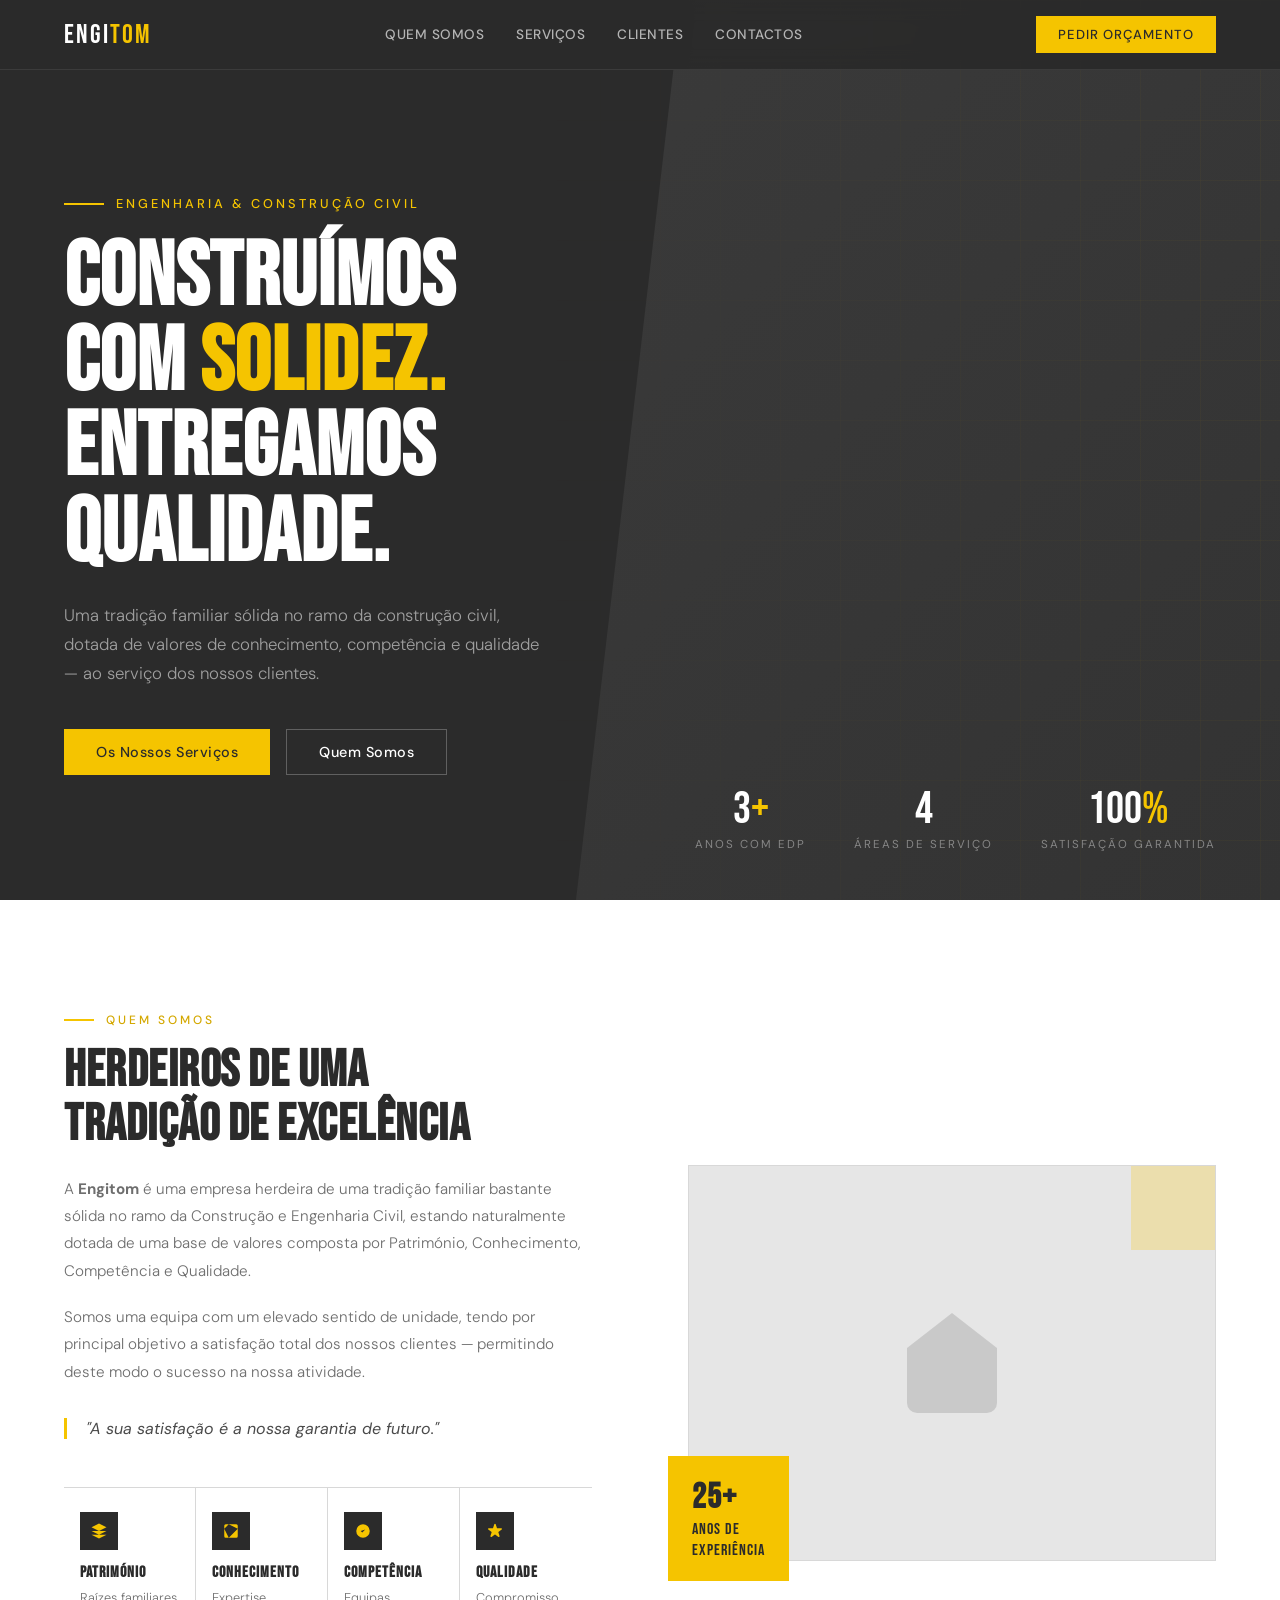
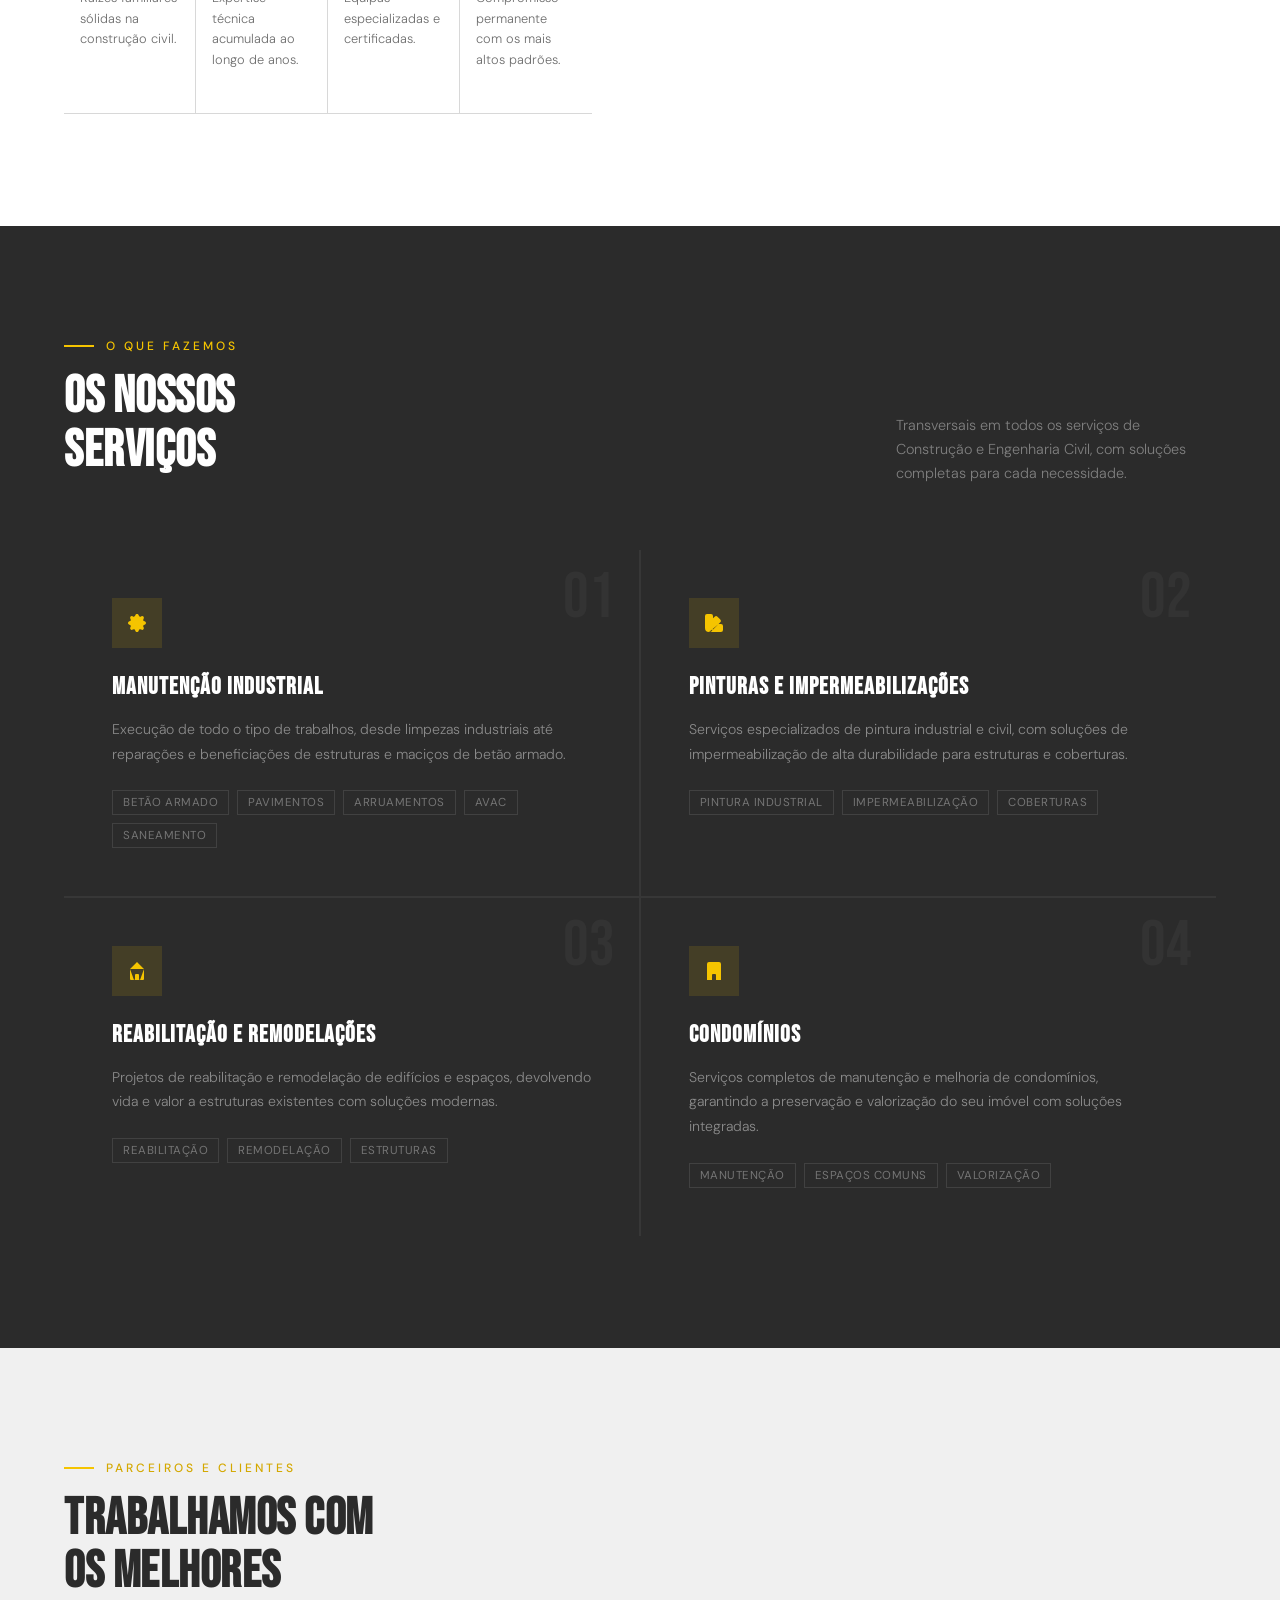
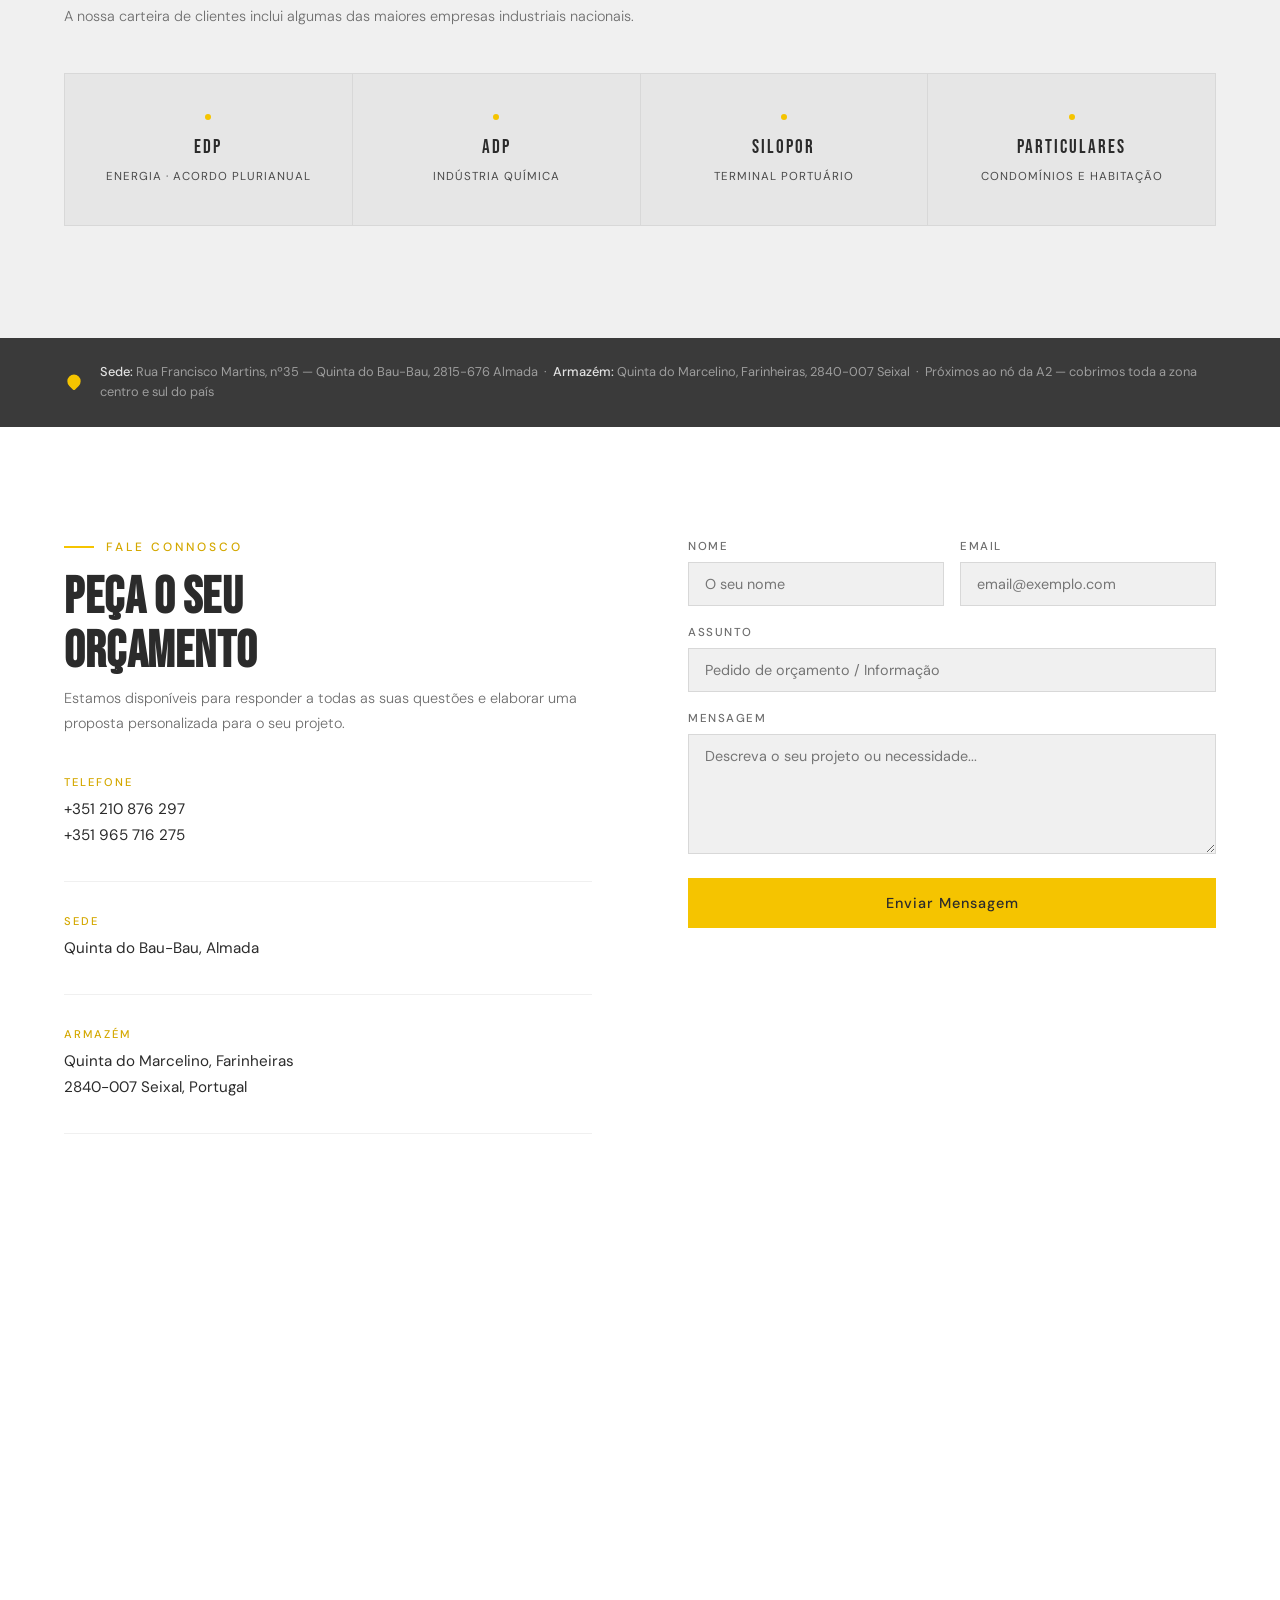
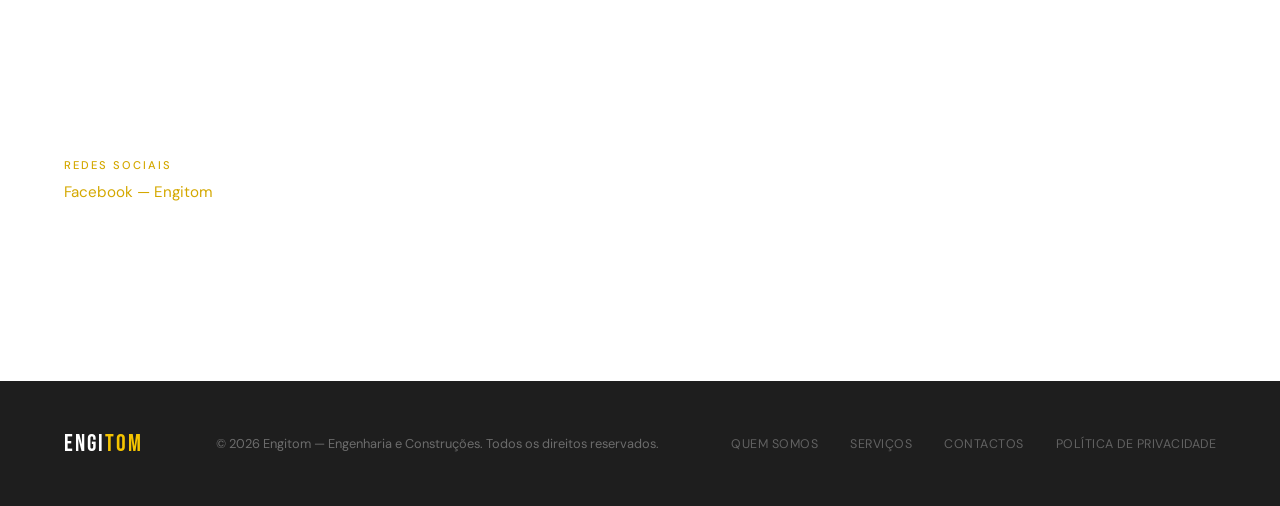
==== index (1).html @ 366b070e "primeiro commit" ====
<!DOCTYPE html>
<html lang="pt">
<head>
  <meta charset="UTF-8" />
  <meta name="viewport" content="width=device-width, initial-scale=1.0" />
  <title>Engitom — Engenharia e Construções</title>
  <meta name="description" content="Engitom — Empresa de Engenharia e Construção Civil, com sede em Almada. Manutenção industrial, pinturas, impermeabilizações, reabilitação e condomínios." />

  <!-- Fonts -->
  <link rel="preconnect" href="https://fonts.googleapis.com" />
  <link rel="preconnect" href="https://fonts.gstatic.com" crossorigin />
  <link href="https://fonts.googleapis.com/css2?family=Bebas+Neue&family=DM+Sans:wght@300;400;500&display=swap" rel="stylesheet" />

  <!-- CSS -->
  <link rel="stylesheet" href="style.css" />
</head>
<body>

  <!-- ═══════════════════════════════════════
       NAVEGAÇÃO
  ════════════════════════════════════════ -->
  <nav>
    <a href="#home" class="nav-logo">ENGI<span>TOM</span></a>
    <div class="nav-links">
      <a href="#sobre">Quem Somos</a>
      <a href="#servicos">Serviços</a>
      <a href="#clientes">Clientes</a>
      <a href="#contactos">Contactos</a>
    </div>
    <a href="#contactos" class="nav-cta">Pedir Orçamento</a>
  </nav>

  <!-- ═══════════════════════════════════════
       HERO
  ════════════════════════════════════════ -->
  <section class="hero" id="home">
    <div class="hero-grid-bg"></div>

    <div class="hero-content fade-up">
      <div class="hero-eyebrow">
        <div class="hero-eyebrow-line"></div>
        <span>Engenharia &amp; Construção Civil</span>
      </div>

      <h1>Construímos<br>com <em>solidez.</em><br>Entregamos<br>qualidade.</h1>

      <p>
        Uma tradição familiar sólida no ramo da construção civil,
        dotada de valores de conhecimento, competência e qualidade
        — ao serviço dos nossos clientes.
      </p>

      <div class="hero-btns">
        <a href="#servicos" class="btn-primary">Os Nossos Serviços</a>
        <a href="#sobre" class="btn-outline">Quem Somos</a>
      </div>
    </div>

    <div class="hero-stats">
      <div class="stat">
        <div class="stat-number">3<span>+</span></div>
        <div class="stat-label">Anos com EDP</div>
      </div>
      <div class="stat">
        <div class="stat-number">4</div>
        <div class="stat-label">Áreas de Serviço</div>
      </div>
      <div class="stat">
        <div class="stat-number">100<span>%</span></div>
        <div class="stat-label">Satisfação Garantida</div>
      </div>
    </div>
  </section>

  <!-- ═══════════════════════════════════════
       QUEM SOMOS
  ════════════════════════════════════════ -->
  <section class="sobre" id="sobre">

    <div class="sobre-text fade-up">
      <div class="section-eyebrow">
        <div class="section-eyebrow-line"></div>
        <span>Quem Somos</span>
      </div>
      <h2 class="section-title">Herdeiros de uma<br>tradição de excelência</h2>

      <p>
        A <strong>Engitom</strong> é uma empresa herdeira de uma tradição familiar
        bastante sólida no ramo da Construção e Engenharia Civil, estando
        naturalmente dotada de uma base de valores composta por Património,
        Conhecimento, Competência e Qualidade.
      </p>
      <p>
        Somos uma equipa com um elevado sentido de unidade, tendo por principal
        objetivo a satisfação total dos nossos clientes — permitindo deste modo
        o sucesso na nossa atividade.
      </p>

      <blockquote>"A sua satisfação é a nossa garantia de futuro."</blockquote>

      <div class="valores-grid">
        <div class="valor">
          <div class="valor-icon">
            <svg viewBox="0 0 24 24"><path d="M12 2L2 7l10 5 10-5-10-5zM2 17l10 5 10-5M2 12l10 5 10-5"/></svg>
          </div>
          <h3>Património</h3>
          <p>Raízes familiares sólidas na construção civil.</p>
        </div>
        <div class="valor">
          <div class="valor-icon">
            <svg viewBox="0 0 24 24"><path d="M9 3H5a2 2 0 00-2 2v4m6-6h10a2 2 0 012 2v4M9 3v18m0 0h10a2 2 0 002-2V9M9 21H5a2 2 0 01-2-2V9m0 0h18"/></svg>
          </div>
          <h3>Conhecimento</h3>
          <p>Expertise técnica acumulada ao longo de anos.</p>
        </div>
        <div class="valor">
          <div class="valor-icon">
            <svg viewBox="0 0 24 24"><path d="M9 12l2 2 4-4m6 2a9 9 0 11-18 0 9 9 0 0118 0z"/></svg>
          </div>
          <h3>Competência</h3>
          <p>Equipas especializadas e certificadas.</p>
        </div>
        <div class="valor">
          <div class="valor-icon">
            <svg viewBox="0 0 24 24"><path d="M11.049 2.927c.3-.921 1.603-.921 1.902 0l1.519 4.674a1 1 0 00.95.69h4.915c.969 0 1.371 1.24.588 1.81l-3.976 2.888a1 1 0 00-.363 1.118l1.518 4.674c.3.922-.755 1.688-1.538 1.118l-3.976-2.888a1 1 0 00-1.176 0l-3.976 2.888c-.783.57-1.838-.197-1.538-1.118l1.518-4.674a1 1 0 00-.363-1.118l-3.976-2.888c-.784-.57-.38-1.81.588-1.81h4.914a1 1 0 00.951-.69l1.519-4.674z"/></svg>
          </div>
          <h3>Qualidade</h3>
          <p>Compromisso permanente com os mais altos padrões.</p>
        </div>
      </div>
    </div>

    <div class="sobre-visual fade-up">
      <div class="sobre-img-frame">
        <!-- Substitui a tag <svg> abaixo por uma <img src="foto.jpg"> quando tiveres fotografia -->
        <svg width="120" height="120" viewBox="0 0 24 24" class="sobre-icon" fill="#2b2b2b">
          <path d="M3 9l9-7 9 7v11a2 2 0 01-2 2H5a2 2 0 01-2-2z"/>
        </svg>
      </div>
      <div class="sobre-badge">
        <strong>25+</strong>
        Anos de<br>experiência
      </div>
    </div>

  </section>

  <!-- ═══════════════════════════════════════
       SERVIÇOS
  ════════════════════════════════════════ -->
  <section class="servicos" id="servicos">

    <div class="servicos-header fade-up">
      <div>
        <div class="section-eyebrow">
          <div class="section-eyebrow-line"></div>
          <span>O que fazemos</span>
        </div>
        <h2 class="section-title">Os Nossos<br>Serviços</h2>
      </div>
      <p class="servicos-sub">
        Transversais em todos os serviços de Construção e Engenharia Civil,
        com soluções completas para cada necessidade.
      </p>
    </div>

    <div class="servicos-grid">

      <div class="servico-card fade-up">
        <div class="servico-num">01</div>
        <div class="servico-icon-wrap">
          <svg viewBox="0 0 24 24"><path d="M10.325 4.317c.426-1.756 2.924-1.756 3.35 0a1.724 1.724 0 002.573 1.066c1.543-.94 3.31.826 2.37 2.37a1.724 1.724 0 001.065 2.572c1.756.426 1.756 2.924 0 3.35a1.724 1.724 0 00-1.066 2.573c.94 1.543-.826 3.31-2.37 2.37a1.724 1.724 0 00-2.572 1.065c-.426 1.756-2.924 1.756-3.35 0a1.724 1.724 0 00-2.573-1.066c-1.543.94-3.31-.826-2.37-2.37a1.724 1.724 0 00-1.065-2.572c-1.756-.426-1.756-2.924 0-3.35a1.724 1.724 0 001.066-2.573c-.94-1.543.826-3.31 2.37-2.37.996.608 2.296.07 2.572-1.065z"/><path d="M15 12a3 3 0 11-6 0 3 3 0 016 0z"/></svg>
        </div>
        <h3>Manutenção Industrial</h3>
        <p>Execução de todo o tipo de trabalhos, desde limpezas industriais até reparações e beneficiações de estruturas e maciços de betão armado.</p>
        <div class="servico-tags">
          <span class="tag">Betão armado</span>
          <span class="tag">Pavimentos</span>
          <span class="tag">Arruamentos</span>
          <span class="tag">AVAC</span>
          <span class="tag">Saneamento</span>
        </div>
      </div>

      <div class="servico-card fade-up">
        <div class="servico-num">02</div>
        <div class="servico-icon-wrap">
          <svg viewBox="0 0 24 24"><path d="M7 21a4 4 0 01-4-4V5a2 2 0 012-2h4a2 2 0 012 2v12a4 4 0 01-4 4zm0 0h12a2 2 0 002-2v-4a2 2 0 00-2-2h-2.343M11 7.343l1.657-1.657a2 2 0 012.828 0l2.829 2.829a2 2 0 010 2.828l-8.486 8.485M7 17h.01"/></svg>
        </div>
        <h3>Pinturas e Impermeabilizações</h3>
        <p>Serviços especializados de pintura industrial e civil, com soluções de impermeabilização de alta durabilidade para estruturas e coberturas.</p>
        <div class="servico-tags">
          <span class="tag">Pintura industrial</span>
          <span class="tag">Impermeabilização</span>
          <span class="tag">Coberturas</span>
        </div>
      </div>

      <div class="servico-card fade-up">
        <div class="servico-num">03</div>
        <div class="servico-icon-wrap">
          <svg viewBox="0 0 24 24"><path d="M3 12l2-2m0 0l7-7 7 7M5 10v10a1 1 0 001 1h3m10-11l2 2m-2-2v10a1 1 0 01-1 1h-3m-6 0a1 1 0 001-1v-4a1 1 0 011-1h2a1 1 0 011 1v4a1 1 0 001 1m-6 0h6"/></svg>
        </div>
        <h3>Reabilitação e Remodelações</h3>
        <p>Projetos de reabilitação e remodelação de edifícios e espaços, devolvendo vida e valor a estruturas existentes com soluções modernas.</p>
        <div class="servico-tags">
          <span class="tag">Reabilitação</span>
          <span class="tag">Remodelação</span>
          <span class="tag">Estruturas</span>
        </div>
      </div>

      <div class="servico-card fade-up">
        <div class="servico-num">04</div>
        <div class="servico-icon-wrap">
          <svg viewBox="0 0 24 24"><path d="M19 21V5a2 2 0 00-2-2H7a2 2 0 00-2 2v16m14 0h2m-2 0h-5m-9 0H3m2 0h5M9 7h1m-1 4h1m4-4h1m-1 4h1m-5 10v-5a1 1 0 011-1h2a1 1 0 011 1v5m-4 0h4"/></svg>
        </div>
        <h3>Condomínios</h3>
        <p>Serviços completos de manutenção e melhoria de condomínios, garantindo a preservação e valorização do seu imóvel com soluções integradas.</p>
        <div class="servico-tags">
          <span class="tag">Manutenção</span>
          <span class="tag">Espaços comuns</span>
          <span class="tag">Valorização</span>
        </div>
      </div>

    </div>
  </section>

  <!-- ═══════════════════════════════════════
       CLIENTES
  ════════════════════════════════════════ -->
  <section class="clientes" id="clientes">

    <div class="fade-up">
      <div class="section-eyebrow">
        <div class="section-eyebrow-line"></div>
        <span>Parceiros e Clientes</span>
      </div>
      <h2 class="section-title">Trabalhamos com<br>os melhores</h2>
      <p class="clientes-sub">A nossa carteira de clientes inclui algumas das maiores empresas industriais nacionais.</p>
    </div>

    <div class="clientes-strip fade-up">
      <div class="cliente-item">
        <div class="cliente-dot"></div>
        <span class="cliente-name">EDP</span>
        <span class="cliente-sector">Energia · Acordo plurianual</span>
      </div>
      <div class="cliente-item">
        <div class="cliente-dot"></div>
        <span class="cliente-name">ADP</span>
        <span class="cliente-sector">Indústria química</span>
      </div>
      <div class="cliente-item">
        <div class="cliente-dot"></div>
        <span class="cliente-name">SILOPOR</span>
        <span class="cliente-sector">Terminal portuário</span>
      </div>
      <div class="cliente-item">
        <div class="cliente-dot"></div>
        <span class="cliente-name">Particulares</span>
        <span class="cliente-sector">Condomínios e habitação</span>
      </div>
    </div>

  </section>

  <!-- ═══════════════════════════════════════
       FAIXA LOCALIZAÇÃO
  ════════════════════════════════════════ -->
  <div class="location-strip">
    <svg width="20" height="20" viewBox="0 0 24 24">
      <path d="M17.657 16.657L13.414 20.9a1.998 1.998 0 01-2.827 0l-4.244-4.243a8 8 0 1111.314 0z"/>
      <path d="M15 11a3 3 0 11-6 0 3 3 0 016 0z"/>
    </svg>
    <p>
      <strong>Sede:</strong> Rua Francisco Martins, nº35 — Quinta do Bau-Bau, 2815-676 Almada &nbsp;·&nbsp;
      <strong>Armazém:</strong> Quinta do Marcelino, Farinheiras, 2840-007 Seixal &nbsp;·&nbsp;
      Próximos ao nó da A2 — cobrimos toda a zona centro e sul do país
    </p>
  </div>

  <!-- ═══════════════════════════════════════
       CONTACTOS
  ════════════════════════════════════════ -->
  <section class="contactos" id="contactos">

    <div class="contactos-info fade-up">
      <div class="section-eyebrow">
        <div class="section-eyebrow-line"></div>
        <span>Fale Connosco</span>
      </div>
      <h2 class="section-title">Peça o seu<br>orçamento</h2>
      <p class="contactos-sub">
        Estamos disponíveis para responder a todas as suas questões
        e elaborar uma proposta personalizada para o seu projeto.
      </p>
      <div class="contact-block">
        <div class="contact-label">Telefone</div>
        <div class="contact-value">+351 210 876 297<br>+351 965 716 275</div>
      </div>
      <div class="contact-block">
        <div class="contact-label">Sede</div>
        <div class="contact-value">
          Quinta do Bau-Bau, Almada
        </div>
      </div>
      <div class="contact-block">
        <div class="contact-label">Armazém</div>
        <div class="contact-value">
          Quinta do Marcelino, Farinheiras<br>
          2840-007 Seixal, Portugal
        </div>
      </div>
      <div class="contact-map">
        <iframe
          src="https://maps.google.com/maps?q=Quinta+do+Bau-Bau+Almada&output=embed"
          width="100%"
          height="280"
          frameborder="0"
          style="border:0"
          allowfullscreen
        ></iframe>
        <iframe
          src="https://maps.google.com/maps?q=Quinta+do+Marcelino+Seixal&output=embed"
          width="100%"
          height="280"
          frameborder="0"
          style="border:0"
          allowfullscreen
        ></iframe>
      </div>
      <div class="contact-block">
        <div class="contact-label">Redes Sociais</div>
        <div class="contact-value">
          <a href="https://www.facebook.com/engitom" target="_blank">Facebook — Engitom</a>
        </div>
      </div>
    </div>

    <!-- Formulário -->
    <div class="fade-up">
      <form id="contact-form">
        <div class="form-row">
          <div class="form-group">
            <label for="nome">Nome</label>
            <input type="text" id="nome" name="nome" placeholder="O seu nome" required />
          </div>
          <div class="form-group">
            <label for="email">Email</label>
            <input type="email" id="email" name="email" placeholder="email@exemplo.com" required />
          </div>
        </div>
        <div class="form-group">
          <label for="assunto">Assunto</label>
          <input type="text" id="assunto" name="assunto" placeholder="Pedido de orçamento / Informação" required />
        </div>
        <div class="form-group">
          <label for="mensagem">Mensagem</label>
          <textarea id="mensagem" name="mensagem" placeholder="Descreva o seu projeto ou necessidade..." required></textarea>
        </div>
        <button type="submit" class="btn-primary btn-submit" style="width:100%; padding:16px; font-size:0.9rem; letter-spacing:1px;">
          Enviar Mensagem
        </button>
      </form>
    </div>

  </section>

  <!-- ═══════════════════════════════════════
       FOOTER
  ════════════════════════════════════════ -->
  <footer>
    <div class="footer-logo">ENGI<span>TOM</span></div>
    <p>© 2026 Engitom — Engenharia e Construções. Todos os direitos reservados.</p>
    <div class="footer-links">
      <a href="#sobre">Quem Somos</a>
      <a href="#servicos">Serviços</a>
      <a href="#contactos">Contactos</a>
      <a href="#">Política de Privacidade</a>
    </div>
  </footer>

  <!-- JS -->
  <script src="script (1).js"></script>

</body>
</html>
---- style.css ----
/* =============================================
   ENGITOM — Engenharia e Construções
   style.css
   ============================================= */

*, *::before, *::after {
  box-sizing: border-box;
  margin: 0;
  padding: 0;
}

:root {
  --dark:         #2b2b2b;
  --mid:          #4a4a4a;
  --gray:         #6e6e6e;
  --gray-light:   #a0a0a0;
  --border:       #d8d8d8;
  --bg:           #f0f0f0;
  --bg2:          #e6e6e6;
  --white:        #ffffff;
  --yellow:       #f5c400;
  --yellow-dark:  #d4a800;
  --yellow-light: #ffd740;
}

html {
  scroll-behavior: smooth;
}

body {
  font-family: 'DM Sans', sans-serif;
  background: var(--bg);
  color: var(--dark);
  overflow-x: hidden;
}

/* ─── NAVEGAÇÃO ─────────────────────────────── */

nav {
  position: fixed;
  top: 0; left: 0; right: 0;
  z-index: 100;
  background: rgba(43, 43, 43, 0.97);
  backdrop-filter: blur(10px);
  display: flex;
  align-items: center;
  justify-content: space-between;
  padding: 0 4rem;
  height: 70px;
  border-bottom: 1px solid rgba(255, 255, 255, 0.08);
}

.nav-logo {
  font-family: 'Bebas Neue', sans-serif;
  font-size: 1.7rem;
  letter-spacing: 2px;
  color: var(--white);
  text-decoration: none;
  cursor: pointer;
}

.hero,
section {
  scroll-margin-top: 90px;
}

.nav-logo:hover {
  color: var(--yellow-light);
}

.nav-logo span {
  color: var(--yellow);
}

.nav-links {
  display: flex;
  gap: 2rem;
}

.nav-links a {
  color: rgba(255, 255, 255, 0.65);
  text-decoration: none;
  font-size: 0.85rem;
  font-weight: 500;
  letter-spacing: 0.5px;
  text-transform: uppercase;
  transition: color 0.2s;
}

.nav-links a:hover {
  color: var(--yellow);
}

.nav-cta {
  background: var(--yellow);
  color: var(--dark);
  border: none;
  padding: 10px 22px;
  font-family: 'DM Sans', sans-serif;
  font-size: 0.82rem;
  font-weight: 500;
  text-transform: uppercase;
  letter-spacing: 1px;
  cursor: pointer;
  transition: background 0.2s;
  text-decoration: none;
}

.nav-cta:hover {
  background: var(--yellow-light);
}

/* ─── HERO ──────────────────────────────────── */

.hero {
  min-height: 100vh;
  background: var(--dark);
  display: flex;
  align-items: center;
  position: relative;
  overflow: hidden;
  padding: 0 4rem;
  padding-top: 70px;
}

.hero::before {
  content: '';
  position: absolute;
  top: 0; right: 0;
  width: 55%; height: 100%;
  background: linear-gradient(135deg, #3a3a3a 0%, #333333 100%);
  clip-path: polygon(15% 0, 100% 0, 100% 100%, 0% 100%);
}

.hero-grid-bg {
  position: absolute;
  inset: 0;
  background-image:
    linear-gradient(rgba(245, 196, 0, 0.07) 1px, transparent 1px),
    linear-gradient(90deg, rgba(245, 196, 0, 0.07) 1px, transparent 1px);
  background-size: 60px 60px;
  mask-image: linear-gradient(to right, transparent 40%, rgba(0,0,0,0.5) 100%);
}

.hero-content {
  position: relative;
  z-index: 2;
  max-width: 600px;
}

.hero-eyebrow {
  display: flex;
  align-items: center;
  gap: 12px;
  margin-bottom: 1.5rem;
}

.hero-eyebrow-line {
  width: 40px;
  height: 2px;
  background: var(--yellow);
}

.hero-eyebrow span {
  color: var(--yellow);
  font-size: 0.8rem;
  font-weight: 500;
  letter-spacing: 3px;
  text-transform: uppercase;
}

.hero h1 {
  font-family: 'Bebas Neue', sans-serif;
  font-size: clamp(3.5rem, 7vw, 6rem);
  line-height: 0.95;
  color: var(--white);
  letter-spacing: 1px;
  margin-bottom: 1.5rem;
}

.hero h1 em {
  font-style: normal;
  color: var(--yellow);
}

.hero p {
  color: rgba(255, 255, 255, 0.55);
  font-size: 1.05rem;
  line-height: 1.75;
  max-width: 480px;
  margin-bottom: 2.5rem;
  font-weight: 300;
}

.hero-btns {
  display: flex;
  gap: 1rem;
  align-items: center;
}

.btn-primary {
  background: var(--yellow);
  color: var(--dark);
  padding: 14px 32px;
  font-family: 'DM Sans', sans-serif;
  font-size: 0.9rem;
  font-weight: 500;
  cursor: pointer;
  border: none;
  text-decoration: none;
  letter-spacing: 0.5px;
  transition: background 0.2s;
  display: inline-block;
}

.btn-primary:hover {
  background: var(--yellow-light);
}

.btn-outline {
  background: transparent;
  color: white;
  padding: 13px 32px;
  font-family: 'DM Sans', sans-serif;
  font-size: 0.9rem;
  font-weight: 500;
  cursor: pointer;
  border: 1.5px solid rgba(255, 255, 255, 0.25);
  text-decoration: none;
  letter-spacing: 0.5px;
  transition: border-color 0.2s, color 0.2s;
  display: inline-block;
}

.btn-outline:hover {
  border-color: var(--yellow);
  color: var(--yellow);
}

.hero-stats {
  position: absolute;
  bottom: 3rem; right: 4rem;
  z-index: 2;
  display: flex;
  gap: 3rem;
}

.stat {
  text-align: center;
}

.stat-number {
  font-family: 'Bebas Neue', sans-serif;
  font-size: 2.8rem;
  color: white;
  line-height: 1;
}

.stat-number span {
  color: var(--yellow);
}

.stat-label {
  font-size: 0.72rem;
  color: rgba(255, 255, 255, 0.4);
  text-transform: uppercase;
  letter-spacing: 2px;
  margin-top: 4px;
}

/* ─── SECÇÕES COMUNS ────────────────────────── */

section {
  padding: 7rem 4rem;
}

.section-eyebrow {
  display: flex;
  align-items: center;
  gap: 12px;
  margin-bottom: 1rem;
}

.section-eyebrow-line {
  width: 30px;
  height: 2px;
  background: var(--yellow);
}

.section-eyebrow span {
  color: var(--yellow-dark);
  font-size: 0.75rem;
  font-weight: 500;
  letter-spacing: 3px;
  text-transform: uppercase;
}

.section-title {
  font-family: 'Bebas Neue', sans-serif;
  font-size: clamp(2.2rem, 4vw, 3.2rem);
  line-height: 1.05;
  color: var(--dark);
  letter-spacing: 0.5px;
}

/* ─── SOBRE NÓS ─────────────────────────────── */

.sobre {
  background: var(--white);
  display: grid;
  grid-template-columns: 1fr 1fr;
  gap: 6rem;
  align-items: center;
}

.sobre-text .section-title {
  margin-bottom: 1.5rem;
}

.sobre-text p {
  color: var(--gray);
  line-height: 1.8;
  font-size: 0.95rem;
  margin-bottom: 1.2rem;
  font-weight: 300;
}

.sobre-text blockquote {
  border-left: 3px solid var(--yellow);
  padding-left: 1.2rem;
  margin: 2rem 0;
  font-style: italic;
  color: var(--mid);
  font-size: 1rem;
}

.valores-grid {
  display: grid;
  grid-template-columns: repeat(4, 1fr);
  gap: 0;
  border-top: 1px solid var(--border);
  margin-top: 3rem;
}

.valor {
  padding: 1.5rem 1rem;
  border-right: 1px solid var(--border);
  border-bottom: 1px solid var(--border);
  transition: background 0.2s;
}

.valor:last-child {
  border-right: none;
}

.valor:hover {
  background: var(--bg);
}

.valor-icon {
  width: 38px; height: 38px;
  background: var(--dark);
  margin-bottom: 0.8rem;
  display: flex;
  align-items: center;
  justify-content: center;
}

.valor-icon svg {
  width: 18px; height: 18px;
  fill: var(--yellow);
}

.valor h3 {
  font-family: 'Bebas Neue', sans-serif;
  font-size: 1rem;
  letter-spacing: 1px;
  color: var(--dark);
  margin-bottom: 0.4rem;
}

.valor p {
  font-size: 0.8rem;
  color: var(--gray);
  line-height: 1.6;
  font-weight: 300;
}

.sobre-visual {
  position: relative;
}

.sobre-img-frame {
  background: var(--bg2);
  aspect-ratio: 4/3;
  position: relative;
  overflow: hidden;
  display: flex;
  align-items: center;
  justify-content: center;
  border: 1px solid var(--border);
}

.sobre-img-frame::before {
  content: '';
  position: absolute;
  top: -16px; right: -16px;
  width: 100px; height: 100px;
  background: var(--yellow);
  opacity: 0.25;
}

.sobre-img-frame::after {
  content: '';
  position: absolute;
  bottom: -16px; left: -16px;
  width: 70px; height: 70px;
  border: 3px solid var(--yellow);
  background: transparent;
}

.sobre-icon {
  opacity: 0.15;
}

.sobre-badge {
  position: absolute;
  bottom: -20px; left: -20px;
  background: var(--yellow);
  color: var(--dark);
  padding: 1.2rem 1.5rem;
  font-family: 'Bebas Neue', sans-serif;
  font-size: 1rem;
  letter-spacing: 1px;
  line-height: 1.3;
  z-index: 2;
}

.sobre-badge strong {
  display: block;
  font-size: 2.2rem;
}

/* ─── SERVIÇOS ──────────────────────────────── */

.servicos {
  background: var(--dark);
}

.servicos .section-title {
  color: var(--white);
  margin-bottom: 0.5rem;
}

.servicos .section-eyebrow span {
  color: var(--yellow);
}

.servicos-header {
  display: flex;
  justify-content: space-between;
  align-items: flex-end;
  margin-bottom: 4rem;
}

.servicos-sub {
  color: rgba(255, 255, 255, 0.4);
  font-size: 0.9rem;
  max-width: 320px;
  line-height: 1.7;
  font-weight: 300;
}

.servicos-grid {
  display: grid;
  grid-template-columns: repeat(2, 1fr);
  gap: 1.5px;
  background: rgba(255, 255, 255, 0.06);
}

.servico-card {
  background: var(--dark);
  padding: 3rem;
  position: relative;
  overflow: hidden;
  transition: background 0.3s;
}

.servico-card:hover {
  background: #383838;
}

.servico-card::before {
  content: '';
  position: absolute;
  top: 0; left: 0;
  width: 3px; height: 0;
  background: var(--yellow);
  transition: height 0.3s;
}

.servico-card:hover::before {
  height: 100%;
}

.servico-num {
  font-family: 'Bebas Neue', sans-serif;
  font-size: 4rem;
  color: rgba(255, 255, 255, 0.04);
  position: absolute;
  top: 1rem; right: 1.5rem;
  line-height: 1;
}

.servico-icon-wrap {
  width: 50px; height: 50px;
  background: rgba(245, 196, 0, 0.12);
  display: flex;
  align-items: center;
  justify-content: center;
  margin-bottom: 1.5rem;
  transition: background 0.3s;
}

.servico-card:hover .servico-icon-wrap {
  background: rgba(245, 196, 0, 0.25);
}

.servico-icon-wrap svg {
  width: 24px; height: 24px;
  fill: var(--yellow);
}

.servico-card h3 {
  font-family: 'Bebas Neue', sans-serif;
  font-size: 1.5rem;
  letter-spacing: 1px;
  color: var(--white);
  margin-bottom: 1rem;
}

.servico-card p {
  color: rgba(255, 255, 255, 0.45);
  font-size: 0.88rem;
  line-height: 1.75;
  font-weight: 300;
  margin-bottom: 1.5rem;
}

.servico-tags {
  display: flex;
  flex-wrap: wrap;
  gap: 0.5rem;
}

.tag {
  font-size: 0.72rem;
  color: rgba(255, 255, 255, 0.35);
  border: 1px solid rgba(255, 255, 255, 0.1);
  padding: 4px 10px;
  text-transform: uppercase;
  letter-spacing: 0.5px;
}

/* ─── CLIENTES ──────────────────────────────── */

.clientes {
  background: var(--bg);
}

.clientes .section-title {
  margin-bottom: 0.5rem;
}

.clientes-sub {
  color: var(--gray);
  font-size: 0.9rem;
  margin-bottom: 3rem;
  font-weight: 300;
}

.clientes-strip {
  display: flex;
  border: 1px solid var(--border);
  overflow: hidden;
}

.cliente-item {
  flex: 1;
  padding: 2.5rem 1.5rem;
  border-right: 1px solid var(--border);
  text-align: center;
  transition: background 0.2s;
  background: var(--bg2);
}

.cliente-item:last-child {
  border-right: none;
}

.cliente-item:hover {
  background: var(--bg);
}

.cliente-name {
  font-family: 'Bebas Neue', sans-serif;
  font-size: 1.2rem;
  letter-spacing: 2px;
  color: var(--dark);
  display: block;
  margin-bottom: 0.3rem;
}

.cliente-sector {
  font-size: 0.72rem;
  color: var(--mid);
  text-transform: uppercase;
  letter-spacing: 1px;
}

.cliente-dot {
  width: 6px; height: 6px;
  background: var(--yellow);
  border-radius: 50%;
  margin: 0 auto 1rem;
}

/* ─── FAIXA LOCALIZAÇÃO ─────────────────────── */

.location-strip {
  background: #3a3a3a;
  padding: 1.5rem 4rem;
  display: flex;
  align-items: center;
  gap: 1rem;
}

.location-strip svg {
  fill: var(--yellow);
  flex-shrink: 0;
}

.location-strip p {
  color: rgba(255, 255, 255, 0.5);
  font-size: 0.8rem;
  line-height: 1.6;
}

.location-strip strong {
  color: rgba(255, 255, 255, 0.85);
  font-weight: 500;
}

/* ─── CONTACTOS ─────────────────────────────── */

.contactos {
  background: var(--white);
  display: grid;
  grid-template-columns: 1fr 1fr;
  gap: 6rem;
  align-items: start;
}

.contactos-info .section-title {
  margin-bottom: 0.5rem;
}

.contactos-sub {
  color: var(--gray);
  font-size: 0.9rem;
  margin-bottom: 2.5rem;
  font-weight: 300;
  line-height: 1.7;
}

.contact-block {
  margin-bottom: 2rem;
  padding-bottom: 2rem;
  border-bottom: 1px solid var(--bg);
}

.contact-block:last-child {
  border-bottom: none;
}

.contact-label {
  font-size: 0.7rem;
  text-transform: uppercase;
  letter-spacing: 2px;
  color: var(--yellow-dark);
  font-weight: 500;
  margin-bottom: 0.5rem;
}

.contact-value {
  font-size: 0.95rem;
  color: var(--dark);
  line-height: 1.7;
}

.contact-value a {
  color: var(--yellow-dark);
  text-decoration: none;
}

.contact-map {
  margin-bottom: 2rem;
}

.contact-map iframe {
  width: 100%;
  height: 280px;
  border: 0;
  display: block;
  background: transparent;
}

.form-group {
  margin-bottom: 1.2rem;
}

.form-group label {
  display: block;
  font-size: 0.72rem;
  text-transform: uppercase;
  letter-spacing: 1.5px;
  color: var(--gray);
  margin-bottom: 0.5rem;
  font-weight: 500;
}

.form-group input,
.form-group textarea {
  width: 100%;
  background: var(--bg);
  border: 1px solid var(--border);
  border-radius: 0;
  padding: 12px 16px;
  font-family: 'DM Sans', sans-serif;
  font-size: 0.9rem;
  color: var(--dark);
  transition: border-color 0.2s;
  outline: none;
}

.form-group input:focus,
.form-group textarea:focus {
  border-color: var(--yellow);
}

.form-group textarea {
  resize: vertical;
  min-height: 120px;
}

.form-row {
  display: grid;
  grid-template-columns: 1fr 1fr;
  gap: 1rem;
}

/* ─── FOOTER ────────────────────────────────── */

footer {
  background: #1e1e1e;
  color: rgba(255, 255, 255, 0.35);
  padding: 3rem 4rem;
  display: flex;
  justify-content: space-between;
  align-items: center;
  font-size: 0.8rem;
}

.footer-logo {
  font-family: 'Bebas Neue', sans-serif;
  font-size: 1.5rem;
  letter-spacing: 2px;
  color: var(--white);
}

.footer-logo span {
  color: var(--yellow);
}

.footer-links {
  display: flex;
  gap: 2rem;
}

.footer-links a {
  color: rgba(255, 255, 255, 0.3);
  text-decoration: none;
  font-size: 0.78rem;
  transition: color 0.2s;
  text-transform: uppercase;
  letter-spacing: 0.5px;
}

.footer-links a:hover {
  color: var(--yellow);
}

/* ─── ANIMAÇÕES ─────────────────────────────── */

.fade-up {
  opacity: 0;
  transform: translateY(30px);
  transition: opacity 0.6s ease, transform 0.6s ease;
}

.fade-up.visible {
  opacity: 1;
  transform: translateY(0);
}

/* ─── RESPONSIVO ────────────────────────────── */

@media (max-width: 900px) {
  nav {
    padding: 0 1.5rem;
  }

  .nav-links {
    display: none;
  }

  .hero {
    padding: 1.5rem;
    padding-top: 80px;
  }

  .hero::before {
    display: none;
  }

  .hero-stats {
    position: static;
    margin-top: 3rem;
    justify-content: flex-start;
  }

  section {
    padding: 4rem 1.5rem;
  }

  .sobre,
  .contactos {
    grid-template-columns: 1fr;
    gap: 3rem;
  }

  .valores-grid {
    grid-template-columns: repeat(2, 1fr);
  }

  .servicos-grid {
    grid-template-columns: 1fr;
  }

  .servicos-header {
    flex-direction: column;
    gap: 1rem;
    align-items: flex-start;
  }

  .clientes-strip {
    flex-wrap: wrap;
  }

  .cliente-item {
    flex: 1 1 40%;
  }

  footer {
    flex-direction: column;
    gap: 1.5rem;
    text-align: center;
  }

  .footer-links {
    flex-wrap: wrap;
    justify-content: center;
  }

  .location-strip {
    padding: 1.5rem;
  }
}
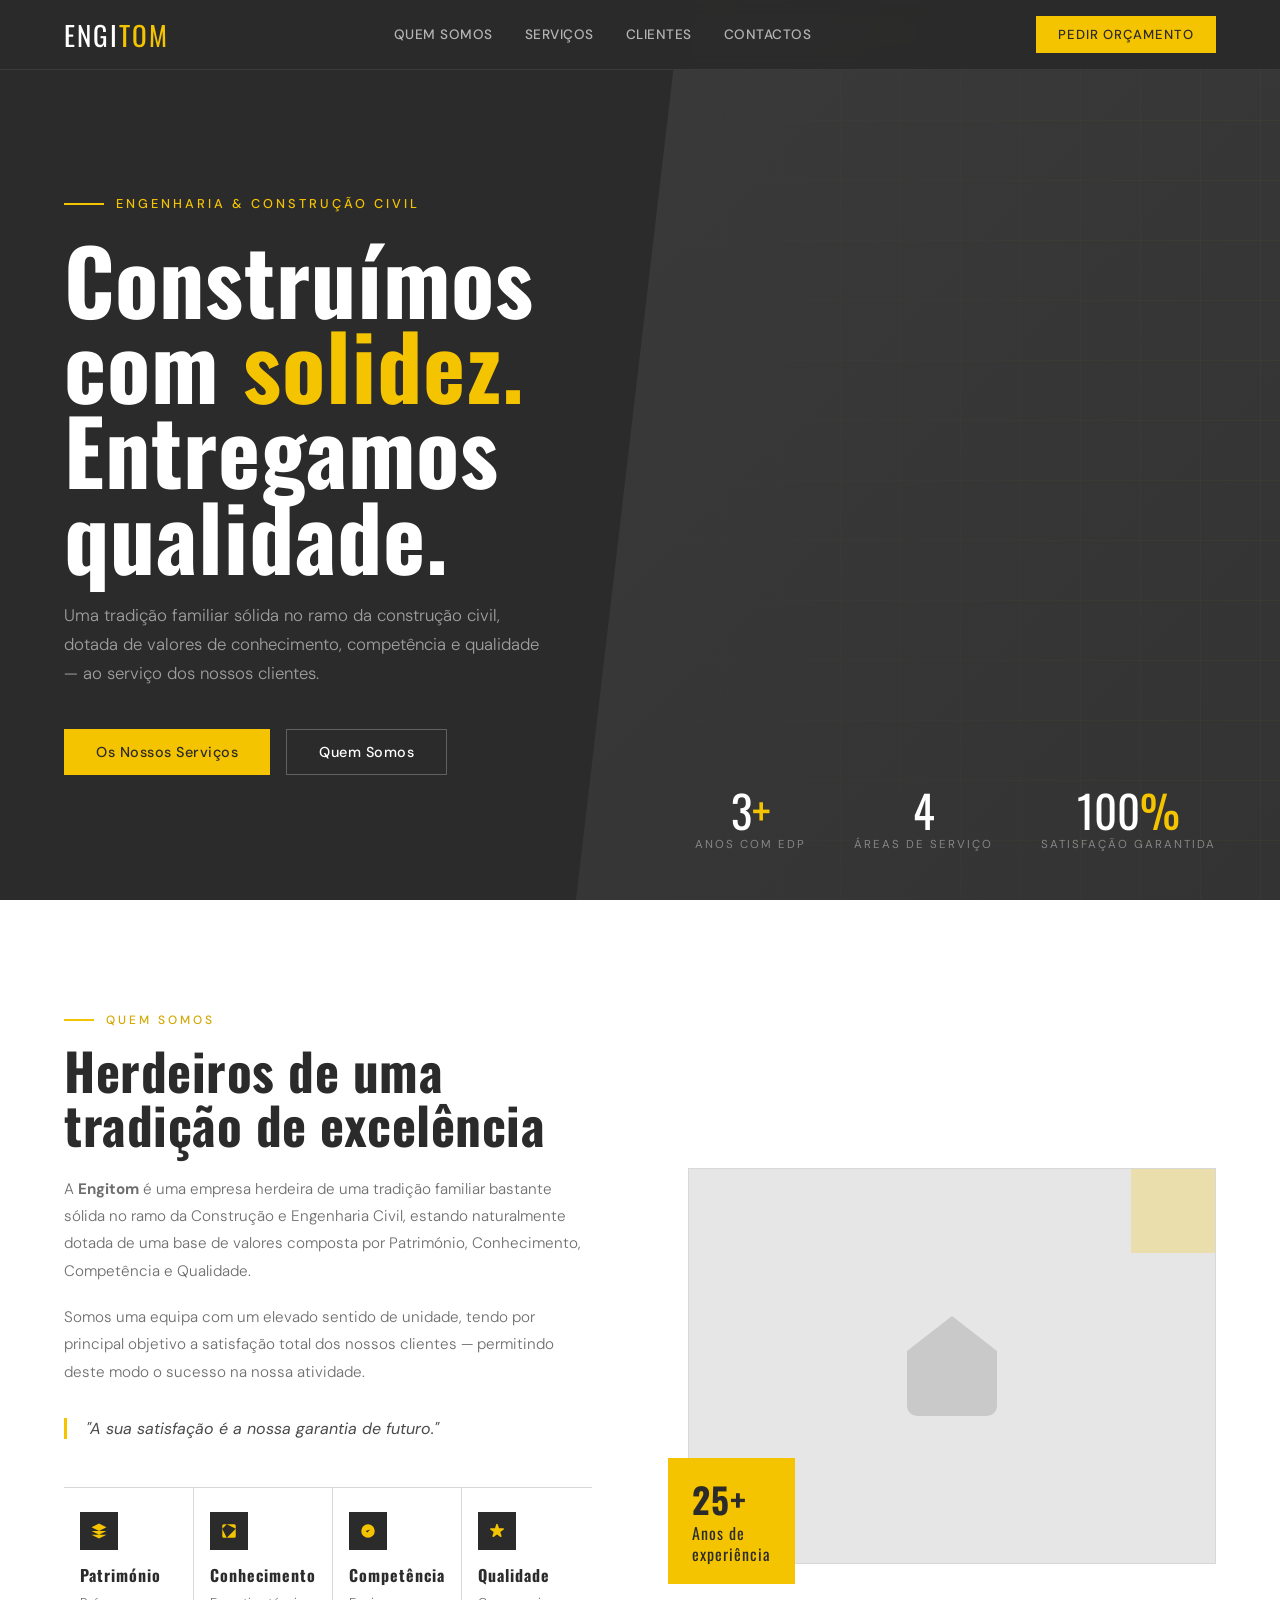
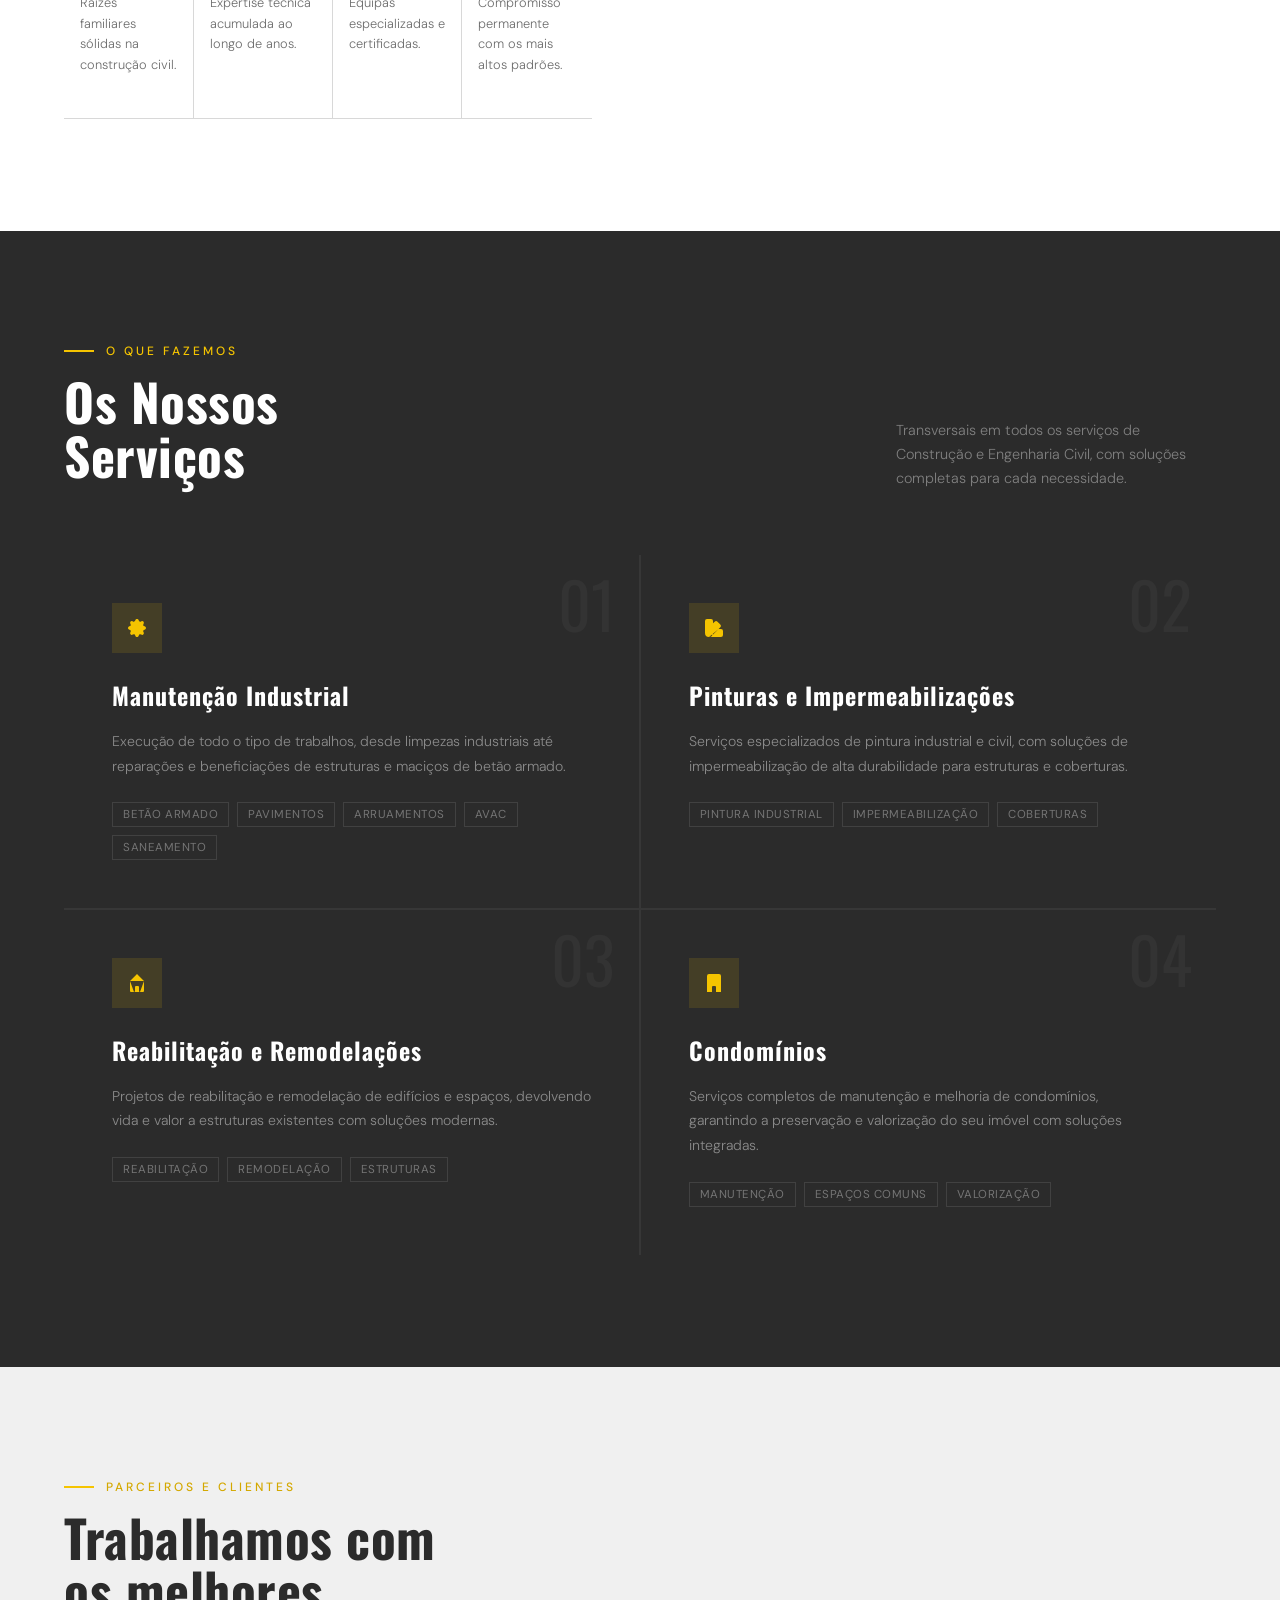
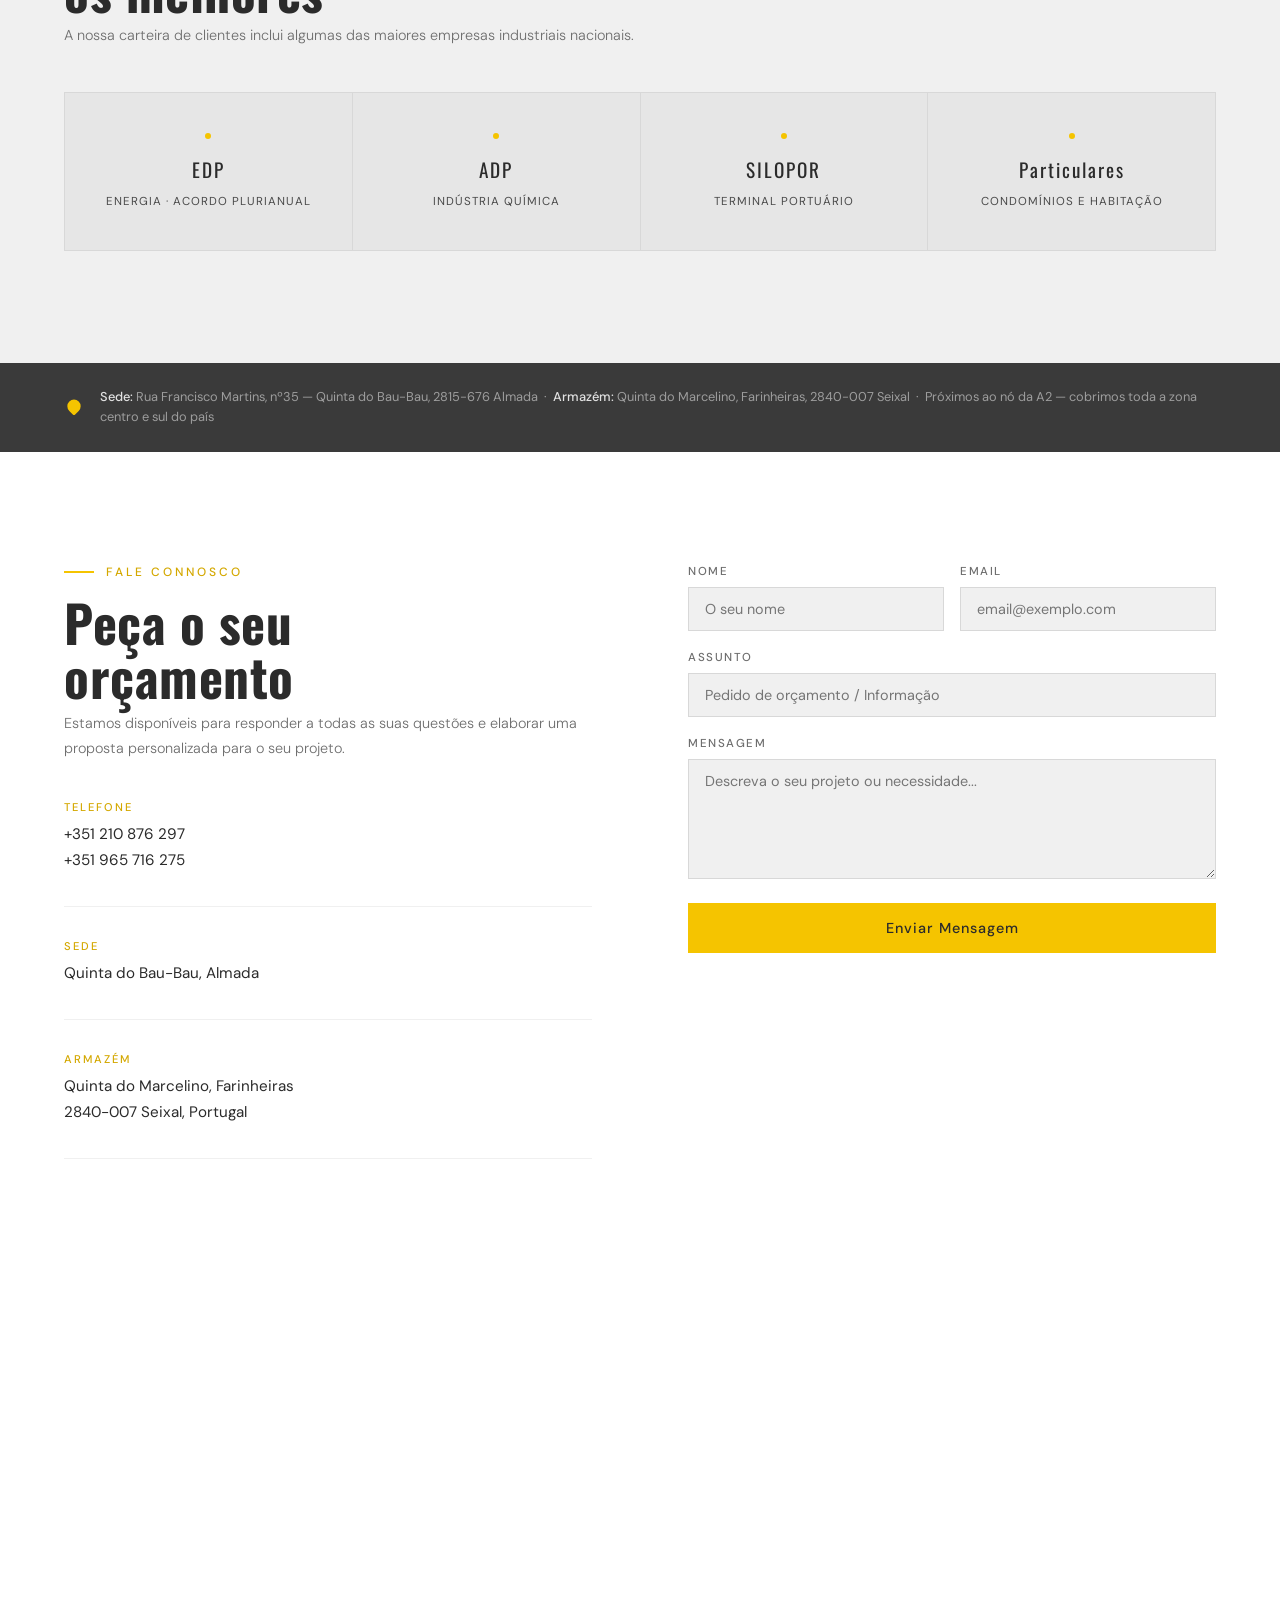
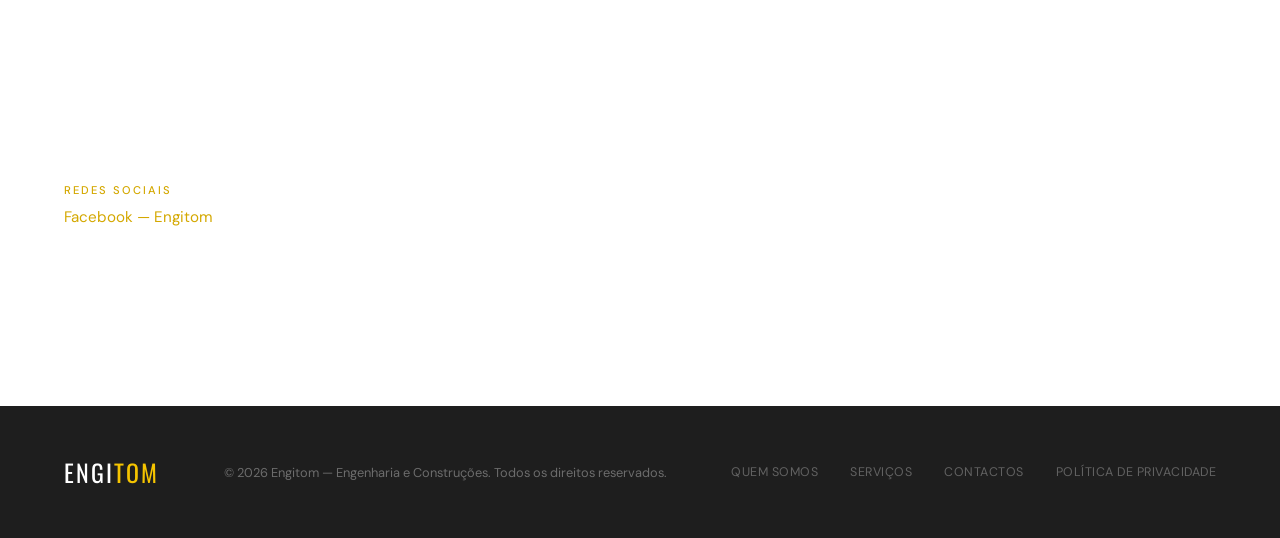
==== commit 33d961de: "fix fonts" ====
--- a/index (1).html
+++ b/index (1).html
@@ -9,7 +9,7 @@
   <!-- Fonts -->
   <link rel="preconnect" href="https://fonts.googleapis.com" />
   <link rel="preconnect" href="https://fonts.gstatic.com" crossorigin />
-  <link href="https://fonts.googleapis.com/css2?family=Bebas+Neue&family=DM+Sans:wght@300;400;500&display=swap" rel="stylesheet" />
+  <link href="https://fonts.googleapis.com/css2?family=Oswald:wght@400;500;600&family=DM+Sans:wght@300;400;500&display=swap" rel="stylesheet" />
 
   <!-- CSS -->
   <link rel="stylesheet" href="style.css" />
--- a/style.css
+++ b/style.css
@@ -28,7 +28,7 @@
 }
 
 body {
-  font-family: 'DM Sans', sans-serif;
+  font-family: 'DM Sans', Arial, sans-serif;
   background: var(--bg);
   color: var(--dark);
   overflow-x: hidden;
@@ -51,7 +51,7 @@
 }
 
 .nav-logo {
-  font-family: 'Bebas Neue', sans-serif;
+  font-family: 'Oswald', Impact, sans-serif;
   font-size: 1.7rem;
   letter-spacing: 2px;
   color: var(--white);
@@ -96,7 +96,7 @@
   color: var(--dark);
   border: none;
   padding: 10px 22px;
-  font-family: 'DM Sans', sans-serif;
+  font-family: 'DM Sans', Arial, sans-serif;
   font-size: 0.82rem;
   font-weight: 500;
   text-transform: uppercase;
@@ -170,7 +170,7 @@
 }
 
 .hero h1 {
-  font-family: 'Bebas Neue', sans-serif;
+  font-family: 'Oswald', Impact, sans-serif;
   font-size: clamp(3.5rem, 7vw, 6rem);
   line-height: 0.95;
   color: var(--white);
@@ -202,7 +202,7 @@
   background: var(--yellow);
   color: var(--dark);
   padding: 14px 32px;
-  font-family: 'DM Sans', sans-serif;
+  font-family: 'DM Sans', Arial, sans-serif;
   font-size: 0.9rem;
   font-weight: 500;
   cursor: pointer;
@@ -221,7 +221,7 @@
   background: transparent;
   color: white;
   padding: 13px 32px;
-  font-family: 'DM Sans', sans-serif;
+  font-family: 'DM Sans', Arial, sans-serif;
   font-size: 0.9rem;
   font-weight: 500;
   cursor: pointer;
@@ -250,7 +250,7 @@
 }
 
 .stat-number {
-  font-family: 'Bebas Neue', sans-serif;
+  font-family: 'Oswald', Impact, sans-serif;
   font-size: 2.8rem;
   color: white;
   line-height: 1;
@@ -296,7 +296,7 @@
 }
 
 .section-title {
-  font-family: 'Bebas Neue', sans-serif;
+  font-family: 'Oswald', Impact, sans-serif;
   font-size: clamp(2.2rem, 4vw, 3.2rem);
   line-height: 1.05;
   color: var(--dark);
@@ -372,7 +372,7 @@
 }
 
 .valor h3 {
-  font-family: 'Bebas Neue', sans-serif;
+  font-family: 'Oswald', Impact, sans-serif;
   font-size: 1rem;
   letter-spacing: 1px;
   color: var(--dark);
@@ -429,7 +429,7 @@
   background: var(--yellow);
   color: var(--dark);
   padding: 1.2rem 1.5rem;
-  font-family: 'Bebas Neue', sans-serif;
+  font-family: 'Oswald', Impact, sans-serif;
   font-size: 1rem;
   letter-spacing: 1px;
   line-height: 1.3;
@@ -504,7 +504,7 @@
 }
 
 .servico-num {
-  font-family: 'Bebas Neue', sans-serif;
+  font-family: 'Oswald', Impact, sans-serif;
   font-size: 4rem;
   color: rgba(255, 255, 255, 0.04);
   position: absolute;
@@ -532,7 +532,7 @@
 }
 
 .servico-card h3 {
-  font-family: 'Bebas Neue', sans-serif;
+  font-family: 'Oswald', Impact, sans-serif;
   font-size: 1.5rem;
   letter-spacing: 1px;
   color: var(--white);
@@ -603,7 +603,7 @@
 }
 
 .cliente-name {
-  font-family: 'Bebas Neue', sans-serif;
+  font-family: 'Oswald', Impact, sans-serif;
   font-size: 1.2rem;
   letter-spacing: 2px;
   color: var(--dark);
@@ -736,7 +736,7 @@
   border: 1px solid var(--border);
   border-radius: 0;
   padding: 12px 16px;
-  font-family: 'DM Sans', sans-serif;
+  font-family: 'DM Sans', Arial, sans-serif;
   font-size: 0.9rem;
   color: var(--dark);
   transition: border-color 0.2s;
@@ -772,7 +772,7 @@
 }
 
 .footer-logo {
-  font-family: 'Bebas Neue', sans-serif;
+  font-family: 'Oswald', Impact, sans-serif;
   font-size: 1.5rem;
   letter-spacing: 2px;
   color: var(--white);
@@ -803,14 +803,7 @@
 /* ─── ANIMAÇÕES ─────────────────────────────── */
 
 .fade-up {
-  opacity: 0;
-  transform: translateY(30px);
   transition: opacity 0.6s ease, transform 0.6s ease;
-}
-
-.fade-up.visible {
-  opacity: 1;
-  transform: translateY(0);
 }
 
 /* ─── RESPONSIVO ────────────────────────────── */
